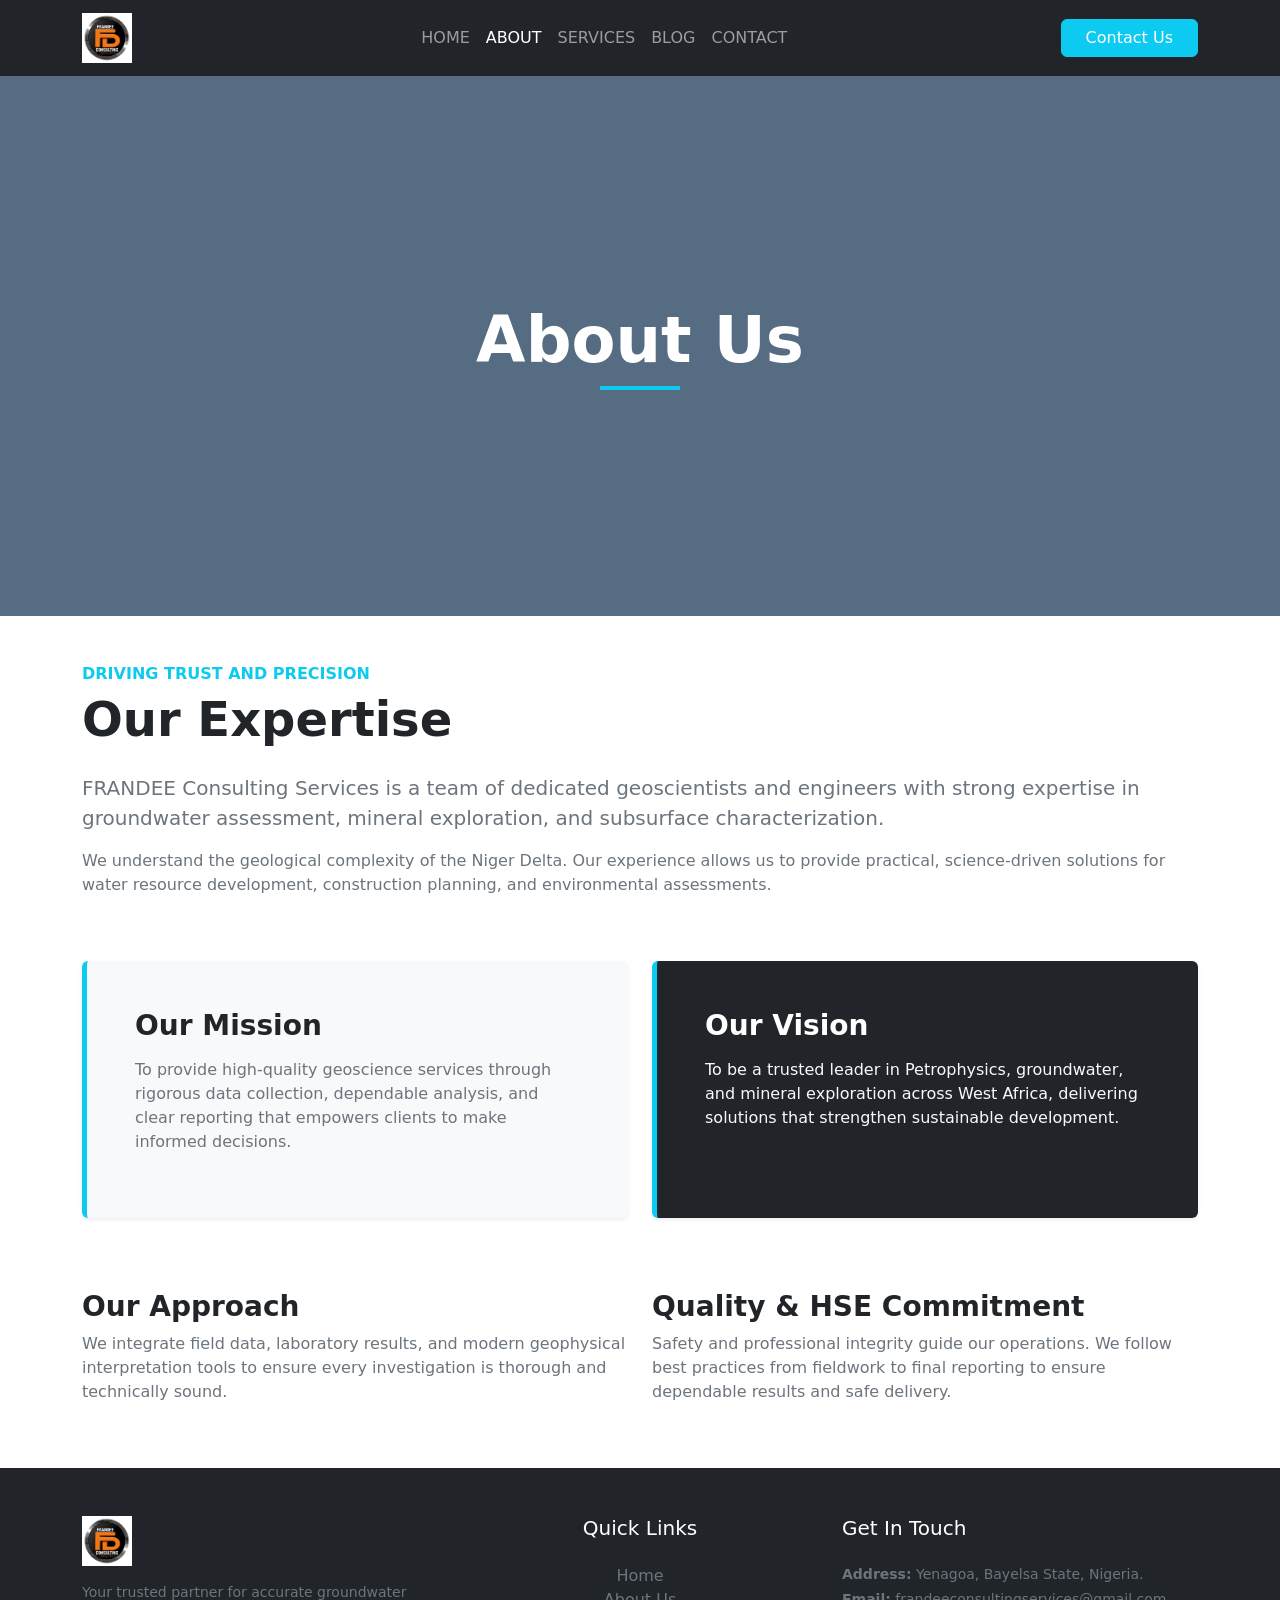
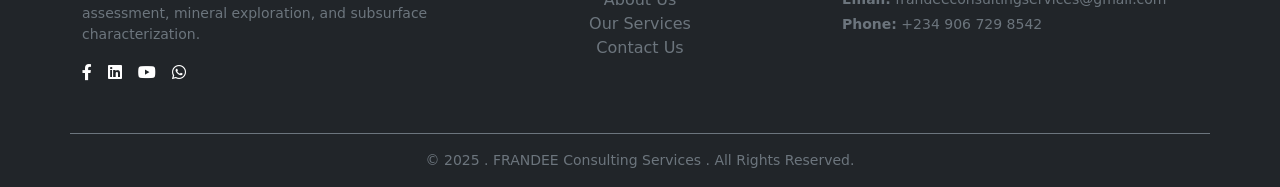
==== about.html @ d58ff6ab "Initial commit" ====
<!DOCTYPE html>
<html lang="en">
<head>
    <meta charset="UTF-8">
    <meta name="viewport" content="width=device-width, initial-scale=1.0">
    <title>About Us | FRANDEE Consulting Services</title>
    
    <link href="https://cdn.jsdelivr.net/npm/bootstrap@5.3.0/dist/css/bootstrap.min.css" rel="stylesheet">
    <link rel="stylesheet" href="https://cdnjs.cloudflare.com/ajax/libs/font-awesome/6.0.0/css/all.min.css">
    <link rel="stylesheet" href="style.css">
</head>

<body>

<nav class="navbar navbar-expand-lg navbar-dark bg-dark sticky-top">
  <div class="container">
    <a class="navbar-brand" href="index.html">
      <img src="photos/Frandee_Logo.jpeg" alt="FRANDEE Logo" height="50">
    </a>
    <button class="navbar-toggler" type="button" data-bs-toggle="collapse" data-bs-target="#navbarNav">
      <span class="navbar-toggler-icon"></span>
    </button>
    <div class="collapse navbar-collapse justify-content-center" id="navbarNav">
      <ul class="navbar-nav">
        <li class="nav-item"><a class="nav-link" href="index.html">HOME</a></li>
        <li class="nav-item"><a class="nav-link active" href="about.html">ABOUT</a></li>
        <li class="nav-item"><a class="nav-link" href="services.html">SERVICES</a></li>
        <li class="nav-item"><a class="nav-link" href="blog.html">BLOG</a></li>
        <li class="nav-item"><a class="nav-link" href="contact.html">CONTACT</a></li>
      </ul>
    </div>
    <a href="contact.html" class="btn btn-info text-white px-4">Contact Us</a>
  </div>
</nav>

<section class="hero-section text-white d-flex align-items-center justify-content-center text-center">
  <div class="hero-overlay"></div>
  <div class="container hero-content">
    <h1 class="display-3 fw-bold">About Us</h1>
    <div class="mx-auto bg-info mt-2" style="height: 4px; width: 80px;"></div>
  </div>
</section>

<main class="py-5">
    <div class="container">
        <div class="row mb-5 align-items-center">
            <div class="col-lg-12">
                <h6 class="text-info fw-bold text-uppercase">Driving Trust and Precision</h6>
                <h2 class="display-5 fw-bold mb-4">Our Expertise</h2>
                <p class="lead text-secondary">
                    FRANDEE Consulting Services is a team of dedicated geoscientists and engineers with strong expertise in groundwater assessment, mineral exploration, and subsurface characterization.
                </p>
                <p class="text-secondary">
                    We understand the geological complexity of the Niger Delta. Our experience allows us to provide practical, science-driven solutions for water resource development, construction planning, and environmental assessments.
                </p>
            </div>
        </div>

        <div class="row g-4 mb-5">
            <div class="col-md-6">
                <div class="p-5 bg-light rounded shadow-sm h-100 border-start border-info border-5">
                    <h3 class="fw-bold mb-3">Our Mission</h3>
                    <p class="text-secondary">To provide high-quality geoscience services through rigorous data collection, dependable analysis, and clear reporting that empowers clients to make informed decisions.</p>
                </div>
            </div>
            <div class="col-md-6">
                <div class="p-5 bg-dark text-white rounded shadow-sm h-100 border-start border-info border-5">
                    <h3 class="fw-bold mb-3 text-white">Our Vision</h3>
                    <p class="text-light">To be a trusted leader in Petrophysics, groundwater, and mineral exploration across West Africa, delivering solutions that strengthen sustainable development.</p>
                </div>
            </div>
        </div>

        <div class="row pt-4">
            <div class="col-lg-6">
                <h3 class="fw-bold">Our Approach</h3>
                <p class="text-secondary">We integrate field data, laboratory results, and modern geophysical interpretation tools to ensure every investigation is thorough and technically sound.</p>
            </div>
            <div class="col-lg-6">
                <h3 class="fw-bold">Quality & HSE Commitment</h3>
                <p class="text-secondary">Safety and professional integrity guide our operations. We follow best practices from fieldwork to final reporting to ensure dependable results and safe delivery.</p>
            </div>
        </div>
    </div>
</main>

<footer class="bg-dark text-white pt-5 pb-3">
  <div class="container">
    <div class="row border-bottom border-secondary pb-4">
      <div class="col-lg-4 mb-4">
        <img src="photos/Frandee_Logo.jpeg" alt="FRANDEE Logo" height="50" class="mb-3">
        <p class="small text-secondary">Your trusted partner for accurate groundwater assessment, mineral exploration, and subsurface characterization.</p>
        <div class="d-flex gap-3 mt-3">
              <a href="https://www.facebook.com/share/15xP1xt7PQ/" class="text-white"><i class="fab fa-facebook-f"></i></a>
              <a href="https://www.linkedin.com/company/fandee-consulting/" class="text-white"><i class="fab fa-linkedin"></i></a>
              <a href="https://youtube.com/@frandeeconsulting" class="text-white"><i class="fab fa-youtube"></i></a>
              <a href="https://wa.me/message/OTFG6GTCJ66PP1" class="text-white"><i class="fab fa-whatsapp"></i></a>
        </div>
      </div>

      <div class="col-lg-4 col-md-4 mb-4 text-center">
        <h5 class="mb-4">Quick Links</h5>
        <ul class="list-unstyled footer-links">
          <li><a href="index.html" class="text-secondary text-decoration-none">Home</a></li>
          <li><a href="about.html" class="text-secondary text-decoration-none">About Us</a></li>
          <li><a href="services.html" class="text-secondary text-decoration-none">Our Services</a></li>
          <li><a href="contact.html" class="text-secondary text-decoration-none">Contact Us</a></li>
        </ul>
      </div>

      <div class="col-lg-4 col-md-8 mb-4">
        <h5 class="mb-4">Get In Touch</h5>
        <p class="small text-secondary mb-1"><strong>Address:</strong> Yenagoa, Bayelsa State, Nigeria.</p>
        <p class="small text-secondary mb-1"><strong>Email:</strong> frandeeconsultingservices@gmail.com</p>
        <p class="small text-secondary mb-1"><strong>Phone:</strong> +234 906 729 8542</p>
      </div>
    </div>
    <div class="row text-center pt-3">
      <div class="col-12 text-secondary small">
        © 2025 . FRANDEE Consulting Services . All Rights Reserved.
      </div>
    </div>
  </div>
</footer>

<button onclick="topFunction()" id="backToTopBtn" title="Go to top">
  <i class="fas fa-chevron-up"></i>
</button>

<script src="https://cdn.jsdelivr.net/npm/bootstrap@5.3.0/dist/js/bootstrap.bundle.min.js"></script>
<script>
let mybutton = document.getElementById("backToTopBtn");
window.onscroll = function() {scrollFunction()};

function scrollFunction() {
  if (document.body.scrollTop > 200 || document.documentElement.scrollTop > 200) {
    mybutton.style.display = "block";
  } else {
    mybutton.style.display = "none";
  }
}

function topFunction() {
  window.scrollTo({top: 0, behavior: 'smooth'});
}
</script>

</body>
</html>
---- style.css ----
/* Custom Blue Theme */
:root {
  --frandee-blue: #0e2e4e;
  --frandee-light-blue: #00a8e8;
}

.hero-section {
  background: url('niger-delta-geology.jpg') no-repeat center center/cover;
  height: 60vh;
  position: relative;
  display: flex;
  align-items: center;
  color: white;
}

.hero-overlay {
  position: absolute;
  top: 0; left: 0; width: 100%; height: 100%;
  background: rgba(14, 46, 78, 0.7); /* Dark blue transparent overlay */
  z-index: 1;
}

.hero-content {
  position: relative;
  z-index: 2;
}

.hero-content h1 {
  font-size: 4rem;
  font-weight: 800;
}

#backToTopBtn {
  display: none; /* Hidden by default */
  position: fixed; 
  bottom: 30px; 
  right: 30px; 
  z-index: 99; 
  border: none; 
  outline: none; 
  background-color: #00a8e8; /* Use your FRANDEE accent color */
  color: white; 
  cursor: pointer; 
  padding: 15px; 
  border-radius: 4px; 
  transition: 0.3s;
}

#backToTopBtn:hover {
  background-color: #0e2e4e; /* Darker blue on hover */
}
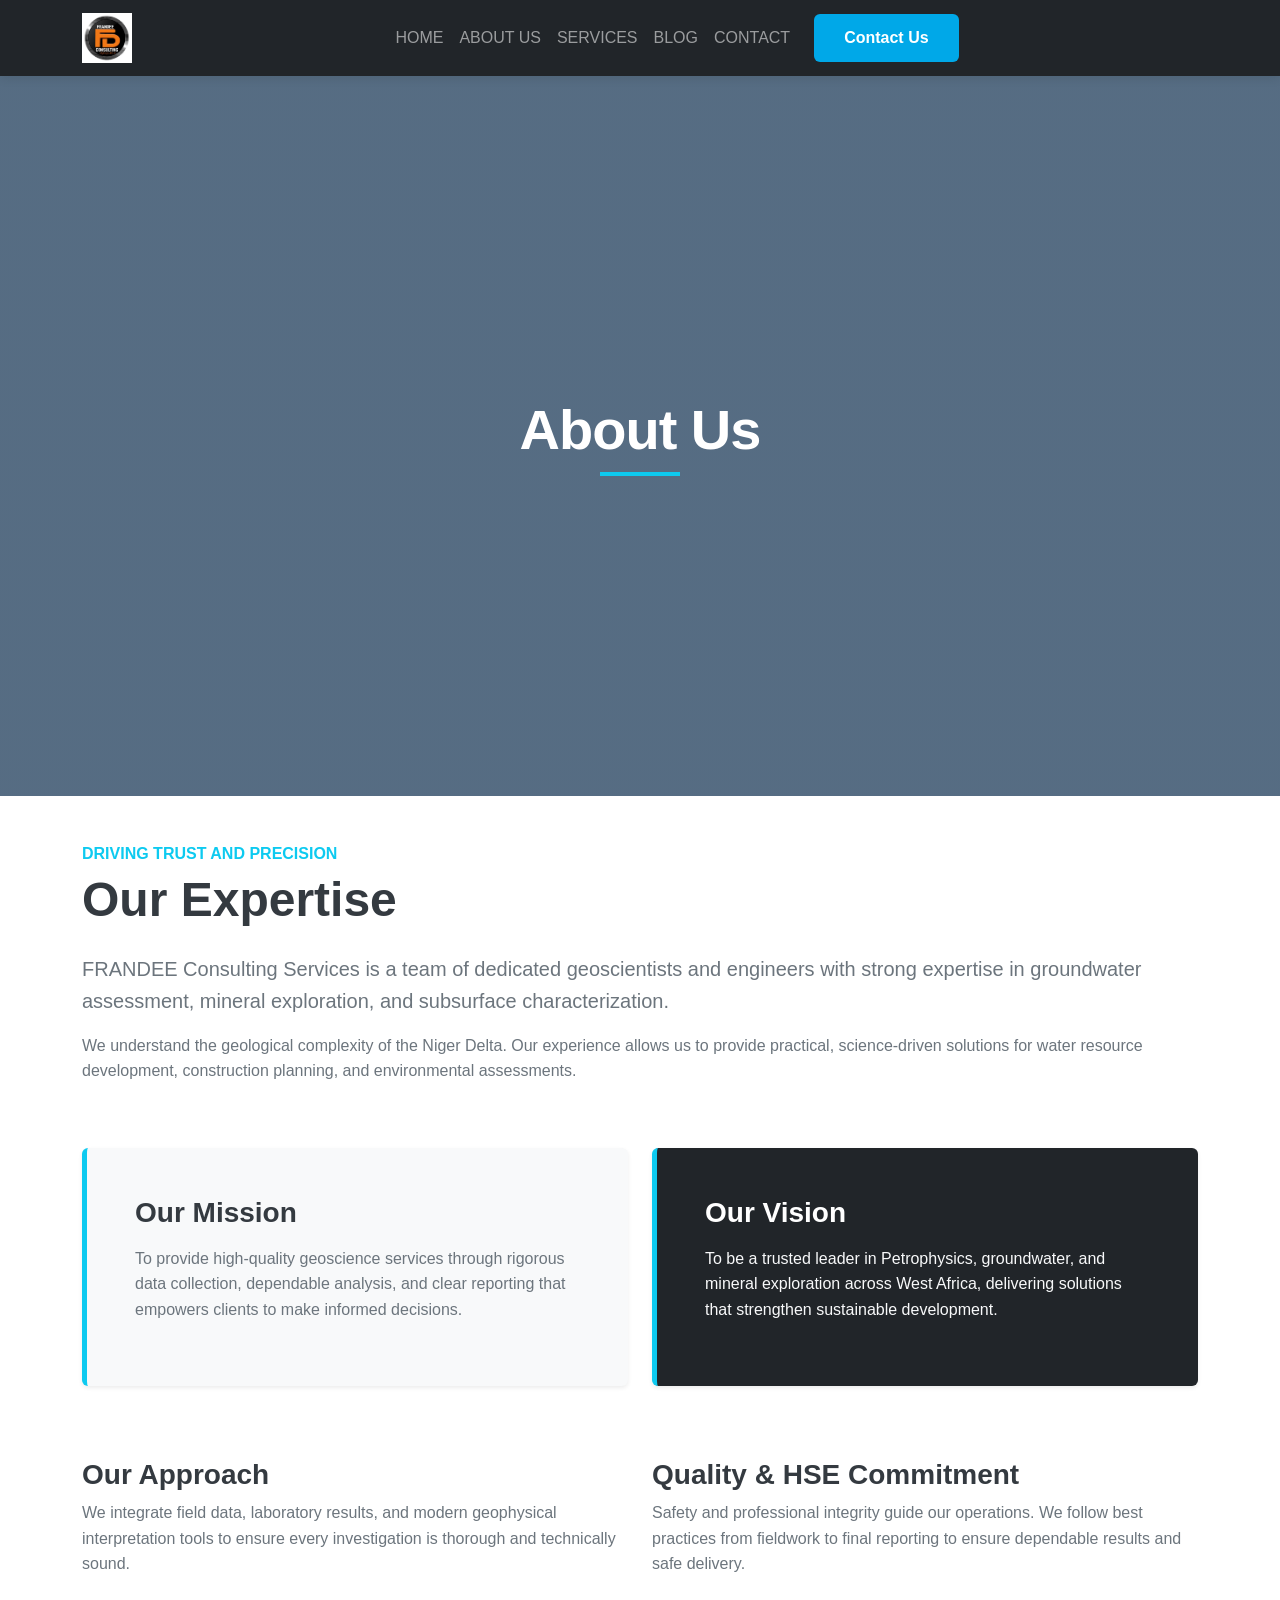
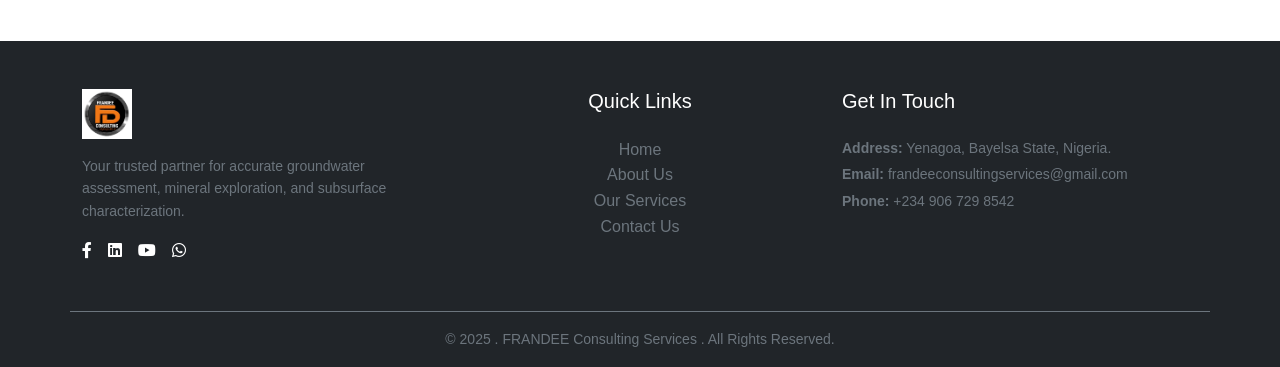
==== commit d4a293ec: "!" ====
--- a/about.html
+++ b/about.html
@@ -12,7 +12,7 @@
 
 <body>
 
-<nav class="navbar navbar-expand-lg navbar-dark bg-dark sticky-top">
+  <nav class="navbar navbar-expand-lg navbar-dark bg-dark sticky-top">
   <div class="container">
     <a class="navbar-brand" href="index.html">
       <img src="photos/Frandee_Logo.jpeg" alt="FRANDEE Logo" height="50">
@@ -23,13 +23,13 @@
     <div class="collapse navbar-collapse justify-content-center" id="navbarNav">
       <ul class="navbar-nav">
         <li class="nav-item"><a class="nav-link" href="index.html">HOME</a></li>
-        <li class="nav-item"><a class="nav-link active" href="about.html">ABOUT</a></li>
-        <li class="nav-item"><a class="nav-link" href="services.html">SERVICES</a></li>
+        <li class="nav-item"><a class="nav-link" href="about.html">ABOUT US</a></li>
+        <li class="nav-item"><a class="nav-link" href="service.html">SERVICES</a></li>
         <li class="nav-item"><a class="nav-link" href="blog.html">BLOG</a></li>
         <li class="nav-item"><a class="nav-link" href="contact.html">CONTACT</a></li>
       </ul>
+      <a href="contact.html" class="btn btn-info text-white ms-lg-3">Contact Us</a>
     </div>
-    <a href="contact.html" class="btn btn-info text-white px-4">Contact Us</a>
   </div>
 </nav>
 
--- a/style.css
+++ b/style.css
@@ -1,51 +1,80 @@
-/* Custom Blue Theme */
+/* --- Global Theme & Variables --- */
 :root {
   --frandee-blue: #0e2e4e;
-  --frandee-light-blue: #00a8e8;
+  --frandee-accent: #00a8e8;
+  --frandee-dark: #343a40;
+  --frandee-info: #0dcaf0;
+  --frandee-light: #f8f9fa;
+}
+
+/* --- General Styles --- */
+body {
+  font-family: 'Segoe UI', Tahoma, Geneva, Verdana, sans-serif;
+  color: var(--frandee-dark);
+  line-height: 1.6;
+}
+
+/* --- Navigation & Buttons --- */
+.navbar {
+  box-shadow: 0 2px 10px rgba(0,0,0,0.1);
+}
+
+.nav-link {
+  font-weight: 500;
+  transition: 0.3s;
 }
 
 .hero-section {
-  background: url('niger-delta-geology.jpg') no-repeat center center/cover;
-  height: 60vh;
   position: relative;
+  /* Ensure hero-bg.jpg is inside your photos/ folder */
+  background: linear-gradient(rgba(14, 46, 78, 0.7), rgba(14, 46, 78, 0.7)), 
+              url('photos/hero-bg.jpg') center/cover no-repeat;
+  min-height: 80vh;
   display: flex;
   align-items: center;
   color: white;
 }
 
-.hero-overlay {
-  position: absolute;
-  top: 0; left: 0; width: 100%; height: 100%;
-  background: rgba(14, 46, 78, 0.7); /* Dark blue transparent overlay */
-  z-index: 1;
+.hero-content h1 {
+  font-size: 3.5rem;
+  font-weight: 800;
+  letter-spacing: -1px;
 }
 
-.hero-content {
-  position: relative;
-  z-index: 2;
+/* --- Standardized Buttons --- */
+.btn-info {
+  background-color: var(--frandee-accent);
+  border: none;
+  padding: 12px 30px;
+  font-weight: 600;
+  transition: 0.3s ease;
+  color: white !important;
 }
 
-.hero-content h1 {
-  font-size: 4rem;
-  font-weight: 800;
+.btn-info:hover {
+  background-color: var(--frandee-blue);
+  transform: translateY(-2px);
 }
 
+/* --- Form Styles (Contact Page) --- */
+.form-control:focus {
+    box-shadow: none;
+    border: 1px solid var(--frandee-accent);
+}
+
+/* --- Back to Top Button --- */
 #backToTopBtn {
-  display: none; /* Hidden by default */
+  display: none; 
   position: fixed; 
   bottom: 30px; 
   right: 30px; 
   z-index: 99; 
-  border: none; 
-  outline: none; 
-  background-color: #00a8e8; /* Use your FRANDEE accent color */
+  background-color: var(--frandee-accent);
   color: white; 
-  cursor: pointer; 
-  padding: 15px; 
-  border-radius: 4px; 
-  transition: 0.3s;
-}
-
-#backToTopBtn:hover {
-  background-color: #0e2e4e; /* Darker blue on hover */
+  border: none;
+  padding: 15px;
+  border-radius: 50%;
+  width: 50px;
+  height: 50px;
+  box-shadow: 0 4px 10px rgba(0,0,0,0.3);
 }
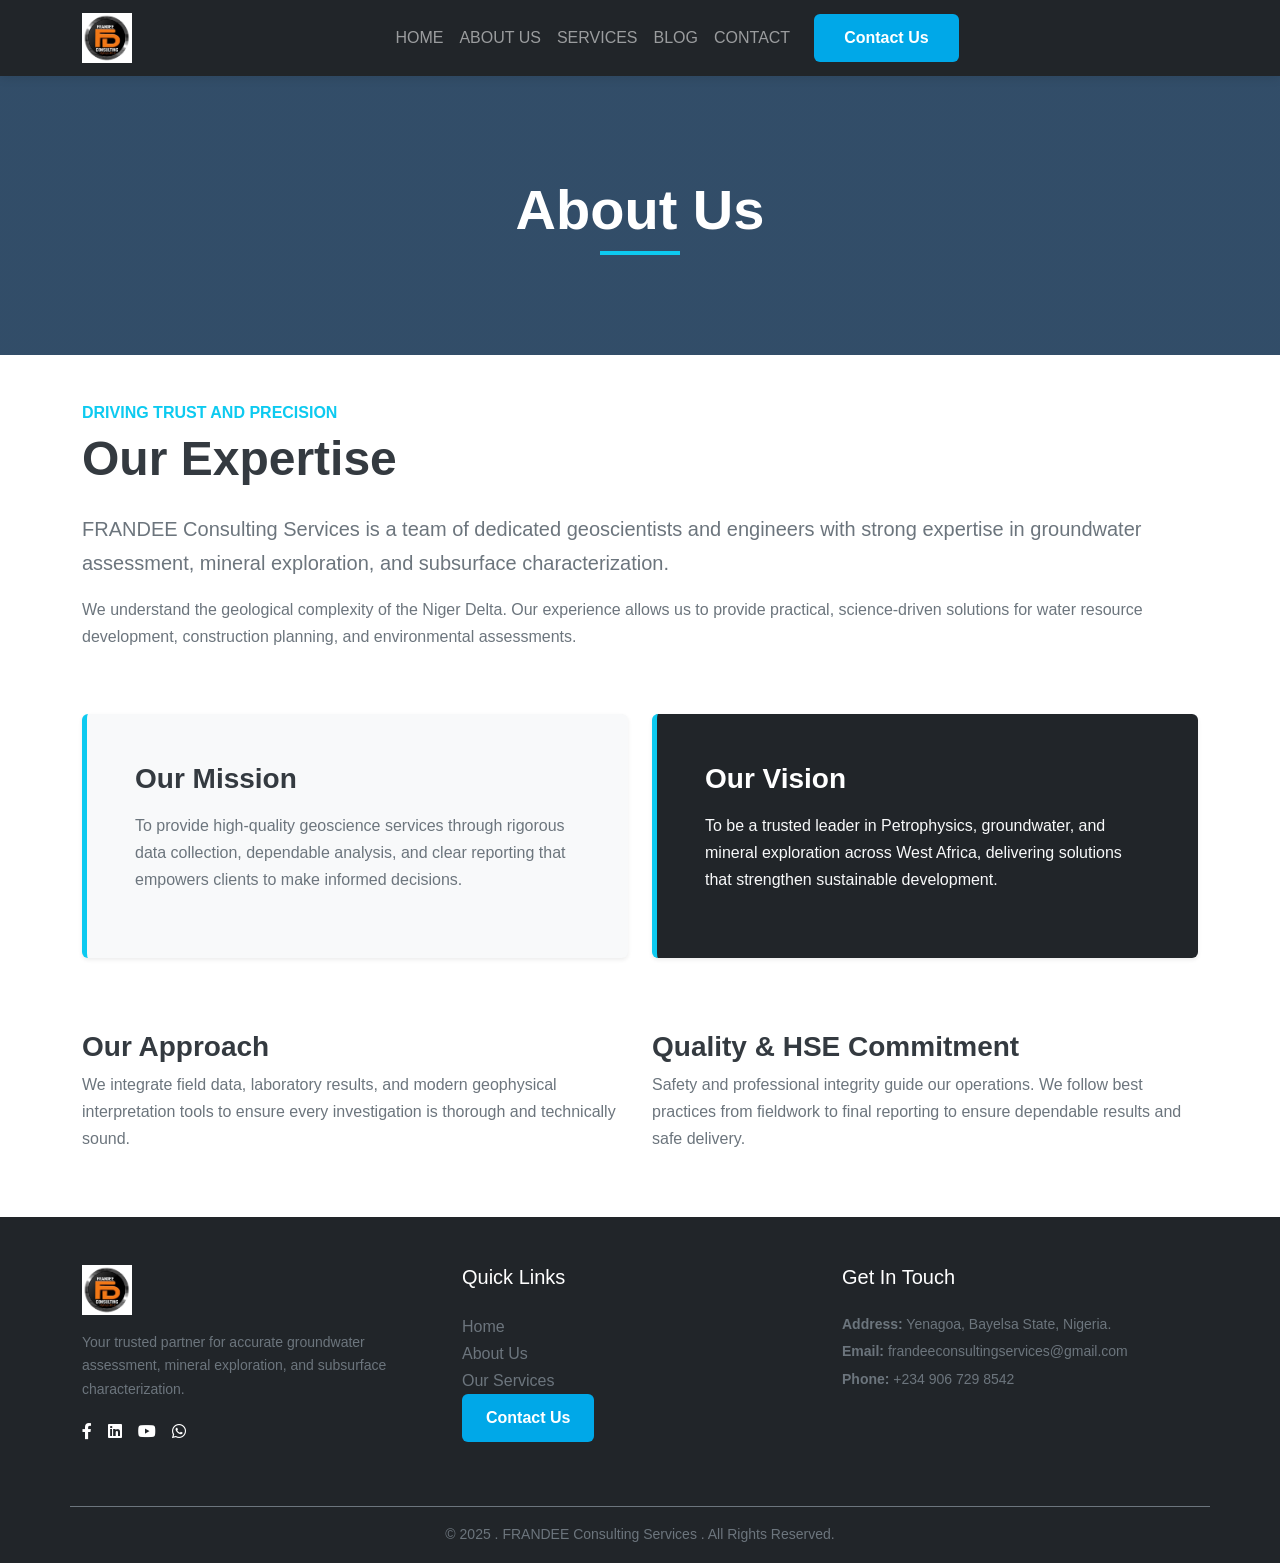
==== commit 0f0dd026: "update" ====
--- a/about.html
+++ b/about.html
@@ -89,7 +89,9 @@
     <div class="row border-bottom border-secondary pb-4">
       <div class="col-lg-4 mb-4">
         <img src="photos/Frandee_Logo.jpeg" alt="FRANDEE Logo" height="50" class="mb-3">
-        <p class="small text-secondary">Your trusted partner for accurate groundwater assessment, mineral exploration, and subsurface characterization.</p>
+        <p class="small text-secondary">
+          Your trusted partner for accurate groundwater assessment, mineral exploration, and subsurface characterization. 
+        </p>
         <div class="d-flex gap-3 mt-3">
               <a href="https://www.facebook.com/share/15xP1xt7PQ/" class="text-white"><i class="fab fa-facebook-f"></i></a>
               <a href="https://www.linkedin.com/company/fandee-consulting/" class="text-white"><i class="fab fa-linkedin"></i></a>
@@ -98,13 +100,13 @@
         </div>
       </div>
 
-      <div class="col-lg-4 col-md-4 mb-4 text-center">
+      <div class="col-lg-4 col-md-4 mb-4">
         <h5 class="mb-4">Quick Links</h5>
         <ul class="list-unstyled footer-links">
           <li><a href="index.html" class="text-secondary text-decoration-none">Home</a></li>
           <li><a href="about.html" class="text-secondary text-decoration-none">About Us</a></li>
           <li><a href="services.html" class="text-secondary text-decoration-none">Our Services</a></li>
-          <li><a href="contact.html" class="text-secondary text-decoration-none">Contact Us</a></li>
+          <li><a href="contact.html" class="btn btn-info text-white px-4">Contact Us</a></li>
         </ul>
       </div>
 
@@ -115,9 +117,10 @@
         <p class="small text-secondary mb-1"><strong>Phone:</strong> +234 906 729 8542</p>
       </div>
     </div>
+
     <div class="row text-center pt-3">
-      <div class="col-12 text-secondary small">
-        © 2025 . FRANDEE Consulting Services . All Rights Reserved.
+      <div class="col-12">
+        <p class="small text-secondary mb-0">© 2025 . FRANDEE Consulting Services . All Rights Reserved.</p>
       </div>
     </div>
   </div>
@@ -128,6 +131,7 @@
 </button>
 
 <script src="https://cdn.jsdelivr.net/npm/bootstrap@5.3.0/dist/js/bootstrap.bundle.min.js"></script>
+
 <script>
 let mybutton = document.getElementById("backToTopBtn");
 window.onscroll = function() {scrollFunction()};
--- a/style.css
+++ b/style.css
@@ -11,7 +11,7 @@
 body {
   font-family: 'Segoe UI', Tahoma, Geneva, Verdana, sans-serif;
   color: var(--frandee-dark);
-  line-height: 1.6;
+  line-height: 1.7;
 }
 
 /* --- Navigation & Buttons --- */
@@ -27,18 +27,42 @@
 .hero-section {
   position: relative;
   /* Ensure hero-bg.jpg is inside your photos/ folder */
-  background: linear-gradient(rgba(14, 46, 78, 0.7), rgba(14, 46, 78, 0.7)), 
-              url('photos/hero-bg.jpg') center/cover no-repeat;
-  min-height: 80vh;
-  display: flex;
-  align-items: center;
+  background: linear-gradient(rgba(14, 46, 78, 0.85), rgba(14, 46, 78, 0.85)), 
+              url('photos/hero-bg.jpg') center/cover no-repeat fixed;
+  padding: 100px 0;
   color: white;
 }
 
 .hero-content h1 {
   font-size: 3.5rem;
   font-weight: 800;
-  letter-spacing: -1px;
+  text-transform: capitalize;
+}
+.service-card {
+  background: #ffffff;
+  border: 1px solid #eef2f6;
+  border-radius: 12px;
+  padding: 40px 30px;
+  box-shadow: 0 4px 20px rgba(0, 0, 0, 0.05);
+  transition: all 0.3s ease-in-out;
+}
+
+.service-card:hover {
+  transform: translateY(-10px);
+  box-shadow: 0 12px 30px rgba(14, 46, 78, 0.1);
+  border-bottom: 4px solid var(--frandee-accent);
+}
+
+.icon-box i {
+  transition: transform 0.3s ease;
+}
+
+.service-card:hover .icon-box i {
+  transform: scale(1.1);
+}
+
+.tracking-wider {
+  letter-spacing: 2px;
 }
 
 /* --- Standardized Buttons --- */
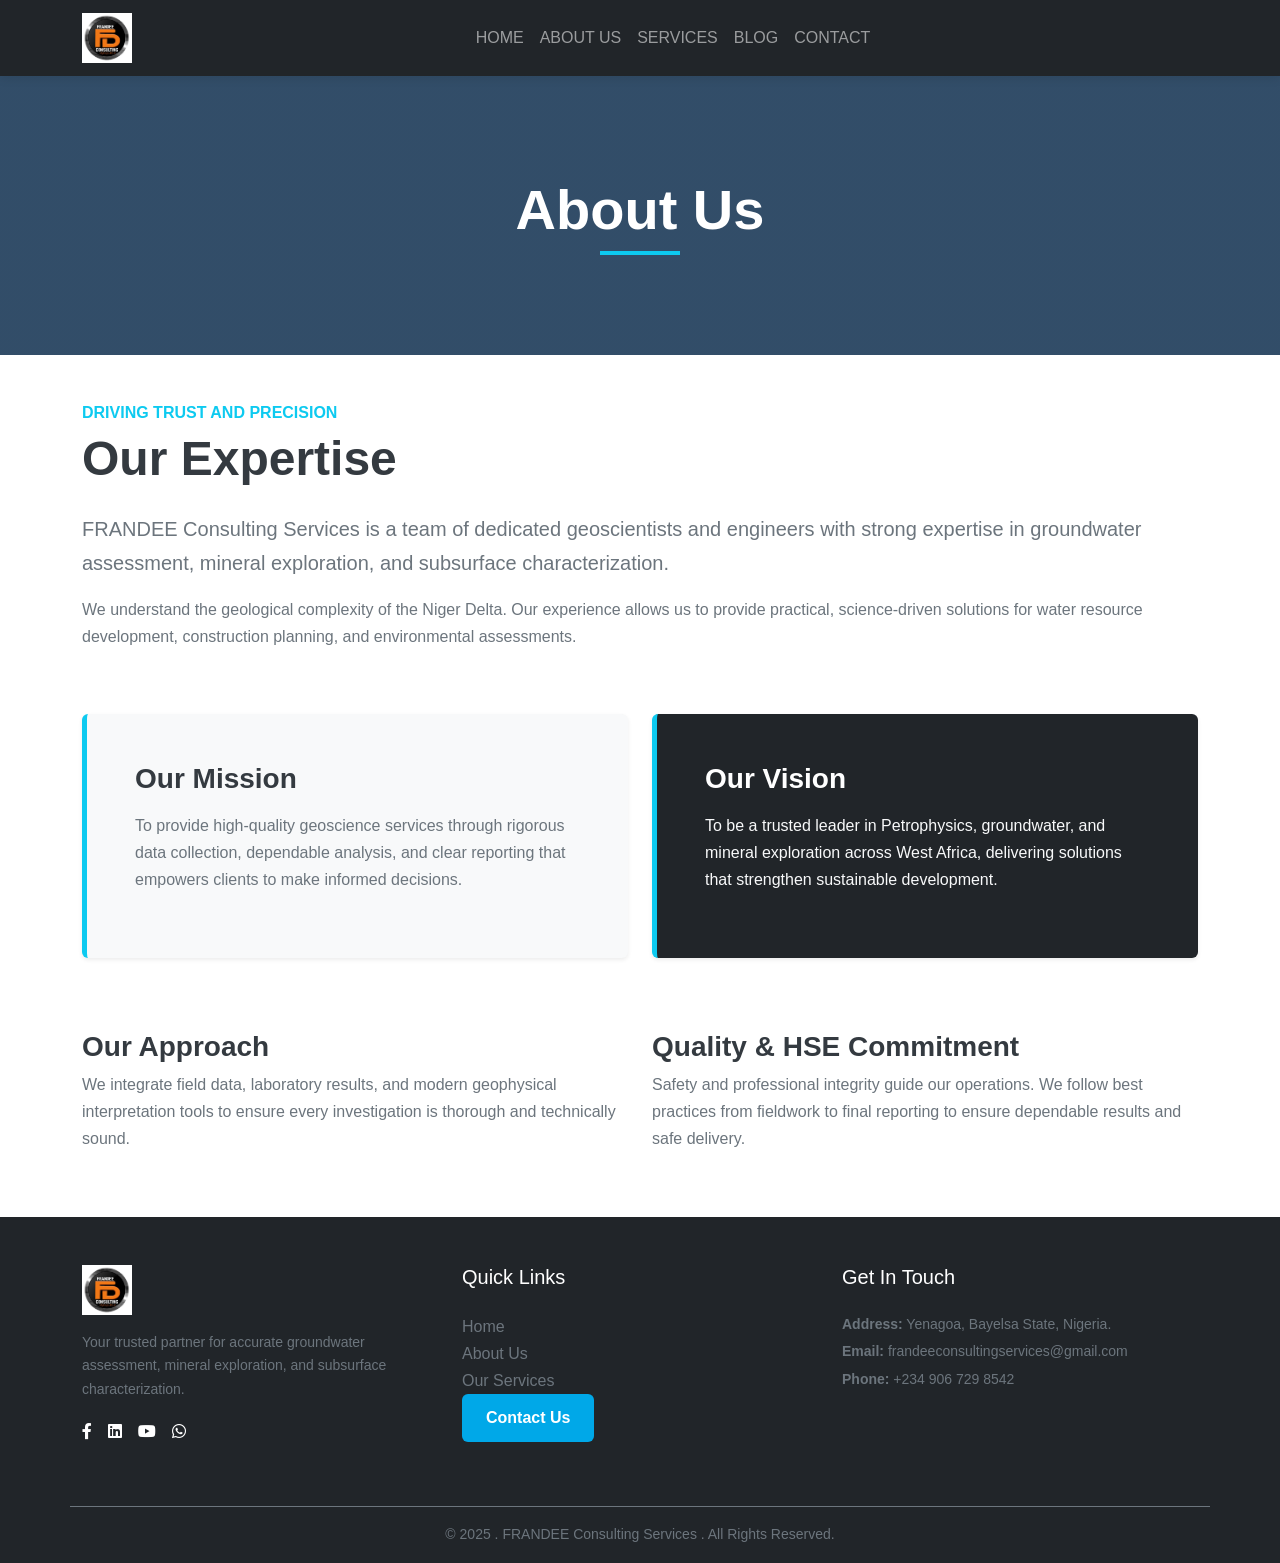
==== commit 1deea552: "removed contact link" ====
--- a/about.html
+++ b/about.html
@@ -28,8 +28,6 @@
         <li class="nav-item"><a class="nav-link" href="blog.html">BLOG</a></li>
         <li class="nav-item"><a class="nav-link" href="contact.html">CONTACT</a></li>
       </ul>
-      <a href="contact.html" class="btn btn-info text-white ms-lg-3">Contact Us</a>
-    </div>
   </div>
 </nav>
 
